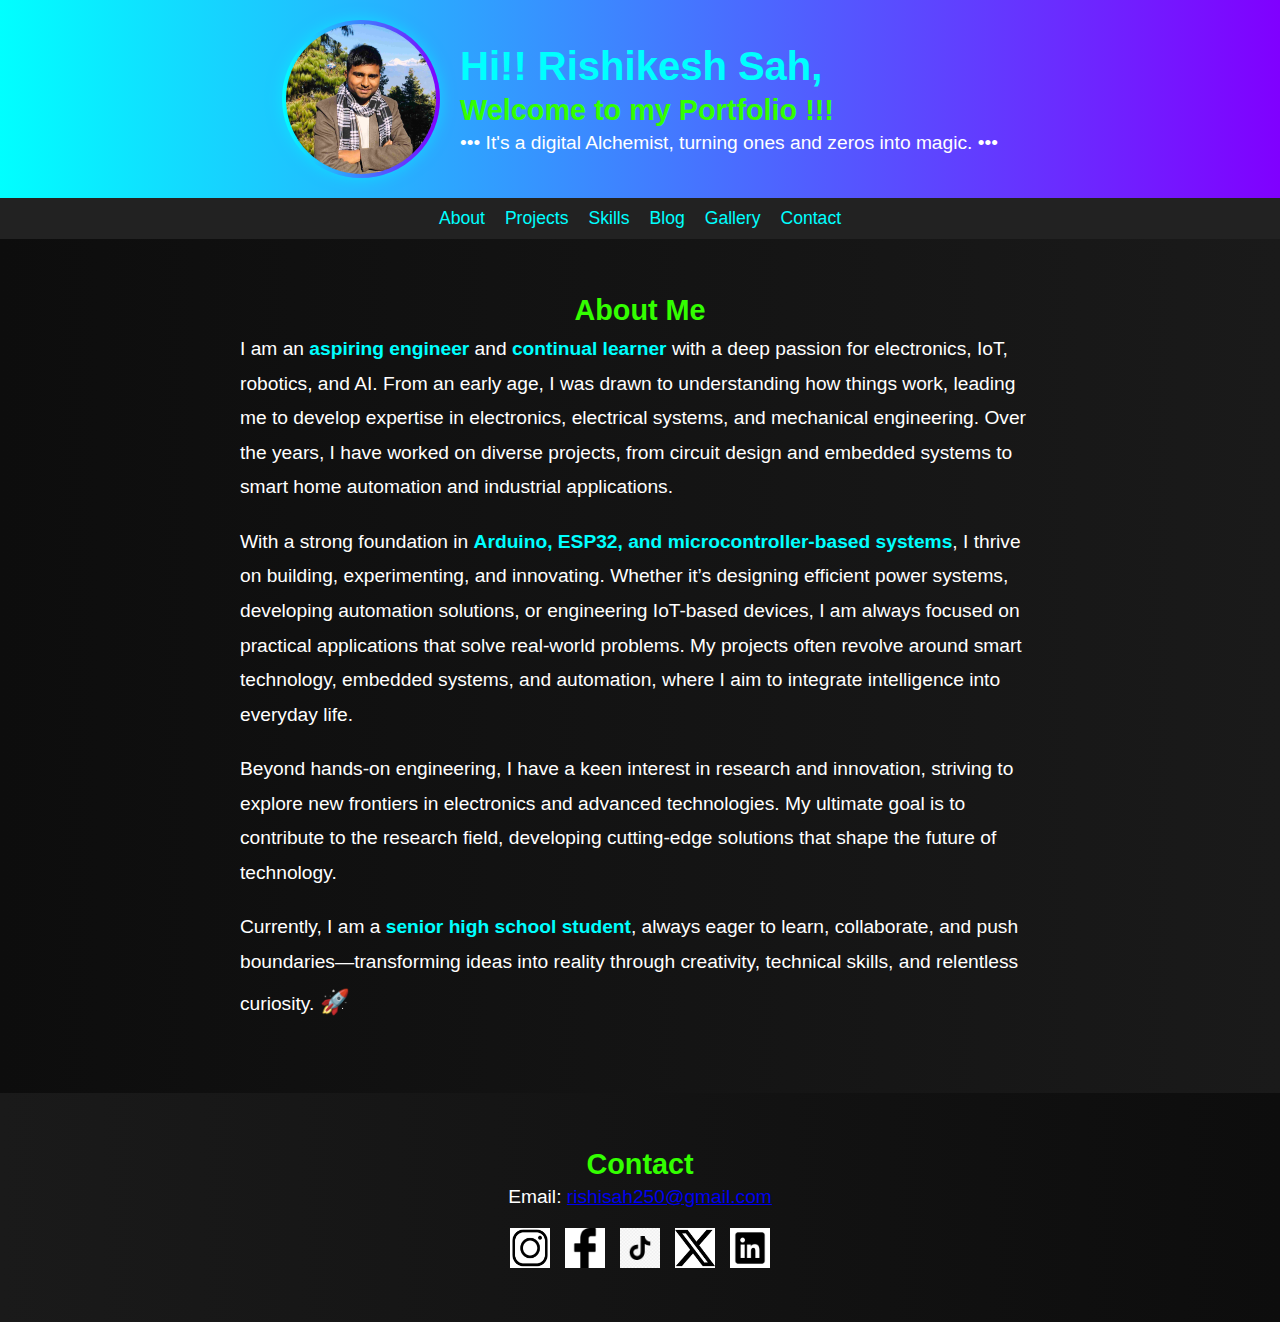
==== index.html @ 109416f1 "index.html" ====
<!DOCTYPE html>
<html lang="en">
<head>
    <meta charset="UTF-8">
    <meta name="viewport" content="width=device-width, initial-scale=1.0">
    <title>Rishikesh Sah - Portfolio</title>
    <link rel="stylesheet" href="styles.css">
    <style>
        /* General Styles */
        body {
            background-color: #0d0d0d;
            color: #fff;
            font-family: Arial, sans-serif;
            text-align: center;
            margin: 0;
            padding: 0;
        }

        /* Header Section */
        header {
            padding: 20px;
            background: linear-gradient(to right, #00ffff, #8000ff);
            animation: fadeIn 2s ease-in-out;
        }

        .profile-header {
            display: flex;
            align-items: center;
            justify-content: center;
            gap: 20px;
        }

        .profile-photo {
            width: 150px;
            height: 150px;
            border-radius: 50%;
            border: 4px solid transparent;
            background: linear-gradient(to right, #00ffff, #8000ff) border-box;
            box-shadow: 0 0 15px rgba(0, 255, 255, 0.5);
            object-fit: cover;
        }

        .header-text {
            text-align: left;
        }

        h1, h2, p {
            margin: 5px 0;
        }

        h1 {
            font-size: 2.5rem;
            color: #00ffff;
        }

        h2 {
            font-size: 1.8rem;
            color: #33ff00;
        }

        p {
            font-size: 1.2rem;
            color: #fff;
        }

        /* Navigation Bar */
        nav ul {
            list-style: none;
            padding: 0;
            display: flex;
            justify-content: center;
            background: #222;
            margin: 0;
        }

        nav ul li {
            margin: 10px;
        }

        nav ul li a {
            color: #00ffff;
            text-decoration: none;
            font-size: 1.1rem;
            transition: color 0.3s;
        }

        nav ul li a:hover {
            color: #8000ff;
        }

        /* Sections */
        section {
            padding: 50px 20px;
        }

        #about {
            background: linear-gradient(to right, #0d0d0d, #1a1a1a);
        }

        #contact {
            background: linear-gradient(to right, #1a1a1a, #0d0d0d);
        }

        .about-content {
            max-width: 800px;
            margin: 0 auto;
            text-align: left;
            line-height: 1.8;
        }

        .about-content p {
            margin-bottom: 20px;
        }

        .highlight {
            color: #00ffff;
            font-weight: bold;
        }

        .rocket {
            font-size: 1.5rem;
            animation: float 2s infinite ease-in-out;
        }

        /* Social Icons */
        .social-icons {
            display: flex;
            justify-content: center;
            gap: 15px;
            margin-top: 20px;
        }

        .social-icons a {
            color: #fff;
            text-decoration: none;
        }

        .social-icons img {
            width: 40px;
            height: 40px;
            transition: transform 0.3s;
        }

        .social-icons img:hover {
            transform: scale(1.2);
        }

        /* Animations */
        @keyframes fadeIn {
            from { opacity: 0; }
            to { opacity: 1; }
        }

        @keyframes float {
            0%, 100% { transform: translateY(0); }
            50% { transform: translateY(-10px); }
        }
    </style>
</head>
<body>
    <!-- Header Section -->
    <header>
        <div class="profile-header">
            <img src="profile-photo.png" alt="Rishikesh Sah" class="profile-photo">
            <div class="header-text">
                <h1>Hi!! Rishikesh Sah,</h1>
                <h2>Welcome to my Portfolio !!!</h2>
                <p>••• It's a digital Alchemist, turning ones and zeros into magic. •••</p>
            </div>
        </div>
    </header>
    
    <!-- Navigation Bar -->
    <nav>
        <ul>
            <li><a href="#about">About</a></li>
            <li><a href="projects.html">Projects</a></li>
            <li><a href="skills.html">Skills</a></li>
            <li><a href="blog/blog.html">Blog</a></li>
            <li><a href="gallery.html">Gallery</a></li>
            <li><a href="#contact">Contact</a></li>
        </ul>
    </nav>
    
    <!-- About Section -->
    <section id="about">
        <h2>About Me</h2>
        <div class="about-content">
            <p>I am an <span class="highlight">aspiring engineer</span> and <span class="highlight">continual learner</span> with a deep passion for electronics, IoT, robotics, and AI. From an early age, I was drawn to understanding how things work, leading me to develop expertise in electronics, electrical systems, and mechanical engineering. Over the years, I have worked on diverse projects, from circuit design and embedded systems to smart home automation and industrial applications.</p>
            <p>With a strong foundation in <span class="highlight">Arduino, ESP32, and microcontroller-based systems</span>, I thrive on building, experimenting, and innovating. Whether it’s designing efficient power systems, developing automation solutions, or engineering IoT-based devices, I am always focused on practical applications that solve real-world problems. My projects often revolve around smart technology, embedded systems, and automation, where I aim to integrate intelligence into everyday life.</p>
            <p>Beyond hands-on engineering, I have a keen interest in research and innovation, striving to explore new frontiers in electronics and advanced technologies. My ultimate goal is to contribute to the research field, developing cutting-edge solutions that shape the future of technology.</p>
            <p>Currently, I am a <span class="highlight">senior high school student</span>, always eager to learn, collaborate, and push boundaries—transforming ideas into reality through creativity, technical skills, and relentless curiosity. <span class="rocket">🚀</span></p>
        </div>
    </section>
    
    <!-- Contact Section -->
    <section id="contact">
        <h2>Contact</h2>
        <p>Email: <a href="mailto:rishisah250@gmail.com">rishisah250@gmail.com</a></p>
        <div class="social-icons">
            <a href="https://www.instagram.com/rishikesh.iot" target="_blank"><img src="instagram-icon.png" alt="Instagram"></a>
            <a href="https://www.facebook.com/rishikesh.ai.ml" target="_blank"><img src="facebook-icon.png" alt="Facebook"></a>
            <a href="https://www.tiktok.com/@rishikesh.iot" target="_blank"><img src="tiktok-icon.png" alt="TikTok"></a>
            <a href="https://x.com/rishikesh_IoT" target="_blank"><img src="X-icon.png" alt="X (Twitter)"></a>
            <a href="https://www.linkedin.com/in/rishikesh-iot/" target="_blank"><img src="linkedin-icon.png" alt="LinkedIn"></a>
        </div>
    </section>
</body>
</html>
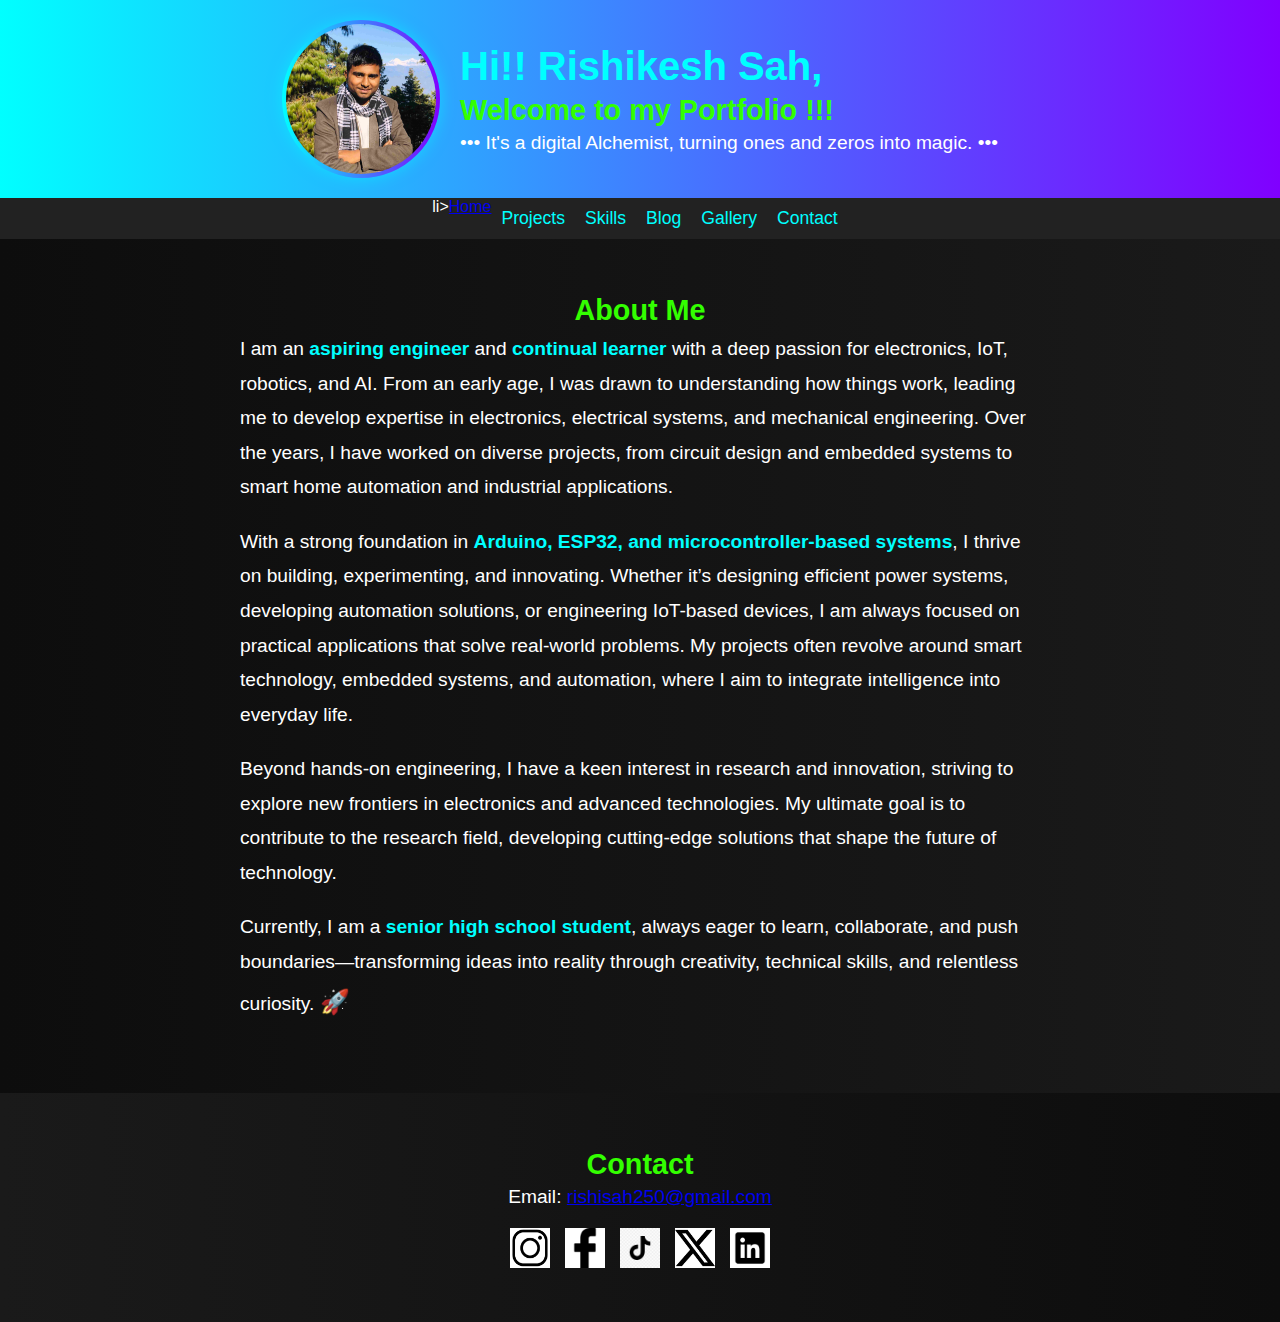
==== commit 2955e94c: "Your commit message here" ====
--- a/index.html
+++ b/index.html
@@ -173,12 +173,12 @@
     <!-- Navigation Bar -->
     <nav>
         <ul>
-            <li><a href="#about">About</a></li>
-            <li><a href="projects.html">Projects</a></li>
-            <li><a href="skills.html">Skills</a></li>
-            <li><a href="blog/blog.html">Blog</a></li>
-            <li><a href="gallery.html">Gallery</a></li>
-            <li><a href="#contact">Contact</a></li>
+            li><a href="/index.html">Home</a></li>
+            <li><a href="/projects/projects.html">Projects</a></li>
+            <li><a href="/skills/skills.html">Skills</a></li>
+            <li><a href="/blog/blog.html">Blog</a></li>
+            <li><a href="/gallery/gallery.html">Gallery</a></li>
+            <li><a href="/index.html#contact">Contact</a></li>
         </ul>
     </nav>
     
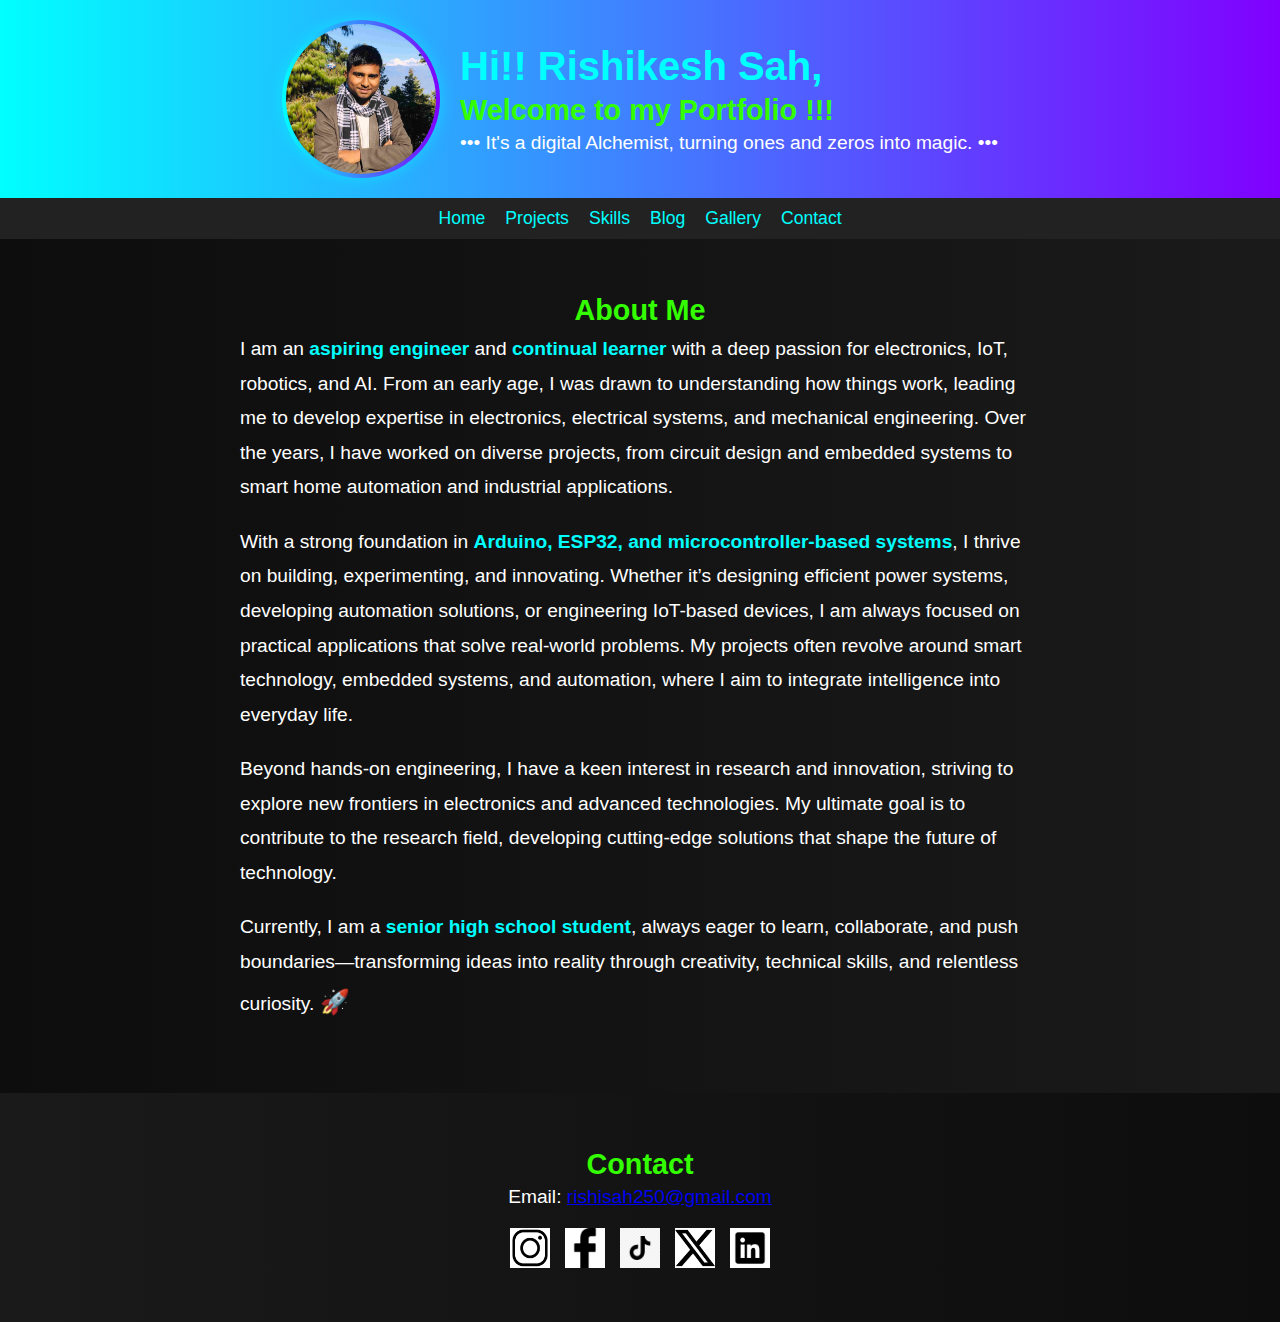
==== commit f6192af0: "Your commit message here" ====
--- a/index.html
+++ b/index.html
@@ -173,7 +173,7 @@
     <!-- Navigation Bar -->
     <nav>
         <ul>
-            li><a href="/index.html">Home</a></li>
+            <li><a href="/index.html">Home</a></li>
             <li><a href="/projects/projects.html">Projects</a></li>
             <li><a href="/skills/skills.html">Skills</a></li>
             <li><a href="/blog/blog.html">Blog</a></li>
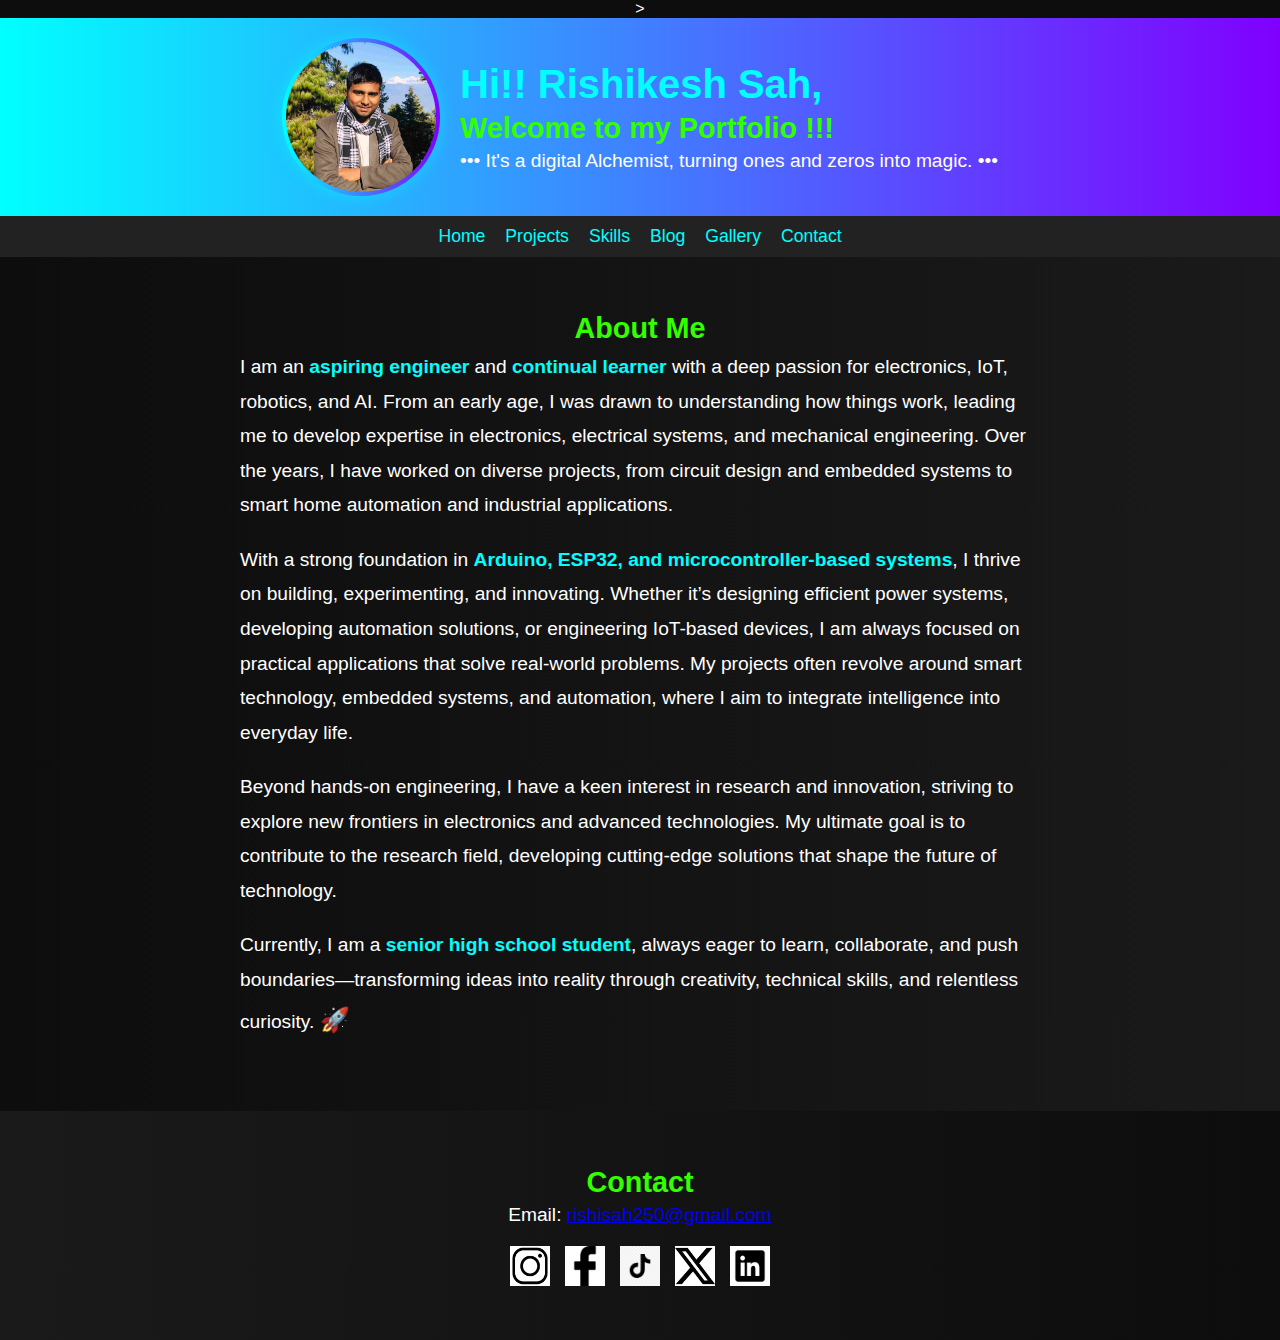
==== commit 112dbf29: "Your commit message here" ====
--- a/index.html
+++ b/index.html
@@ -3,7 +3,9 @@
 <head>
     <meta charset="UTF-8">
     <meta name="viewport" content="width=device-width, initial-scale=1.0">
+    <meta name="description" content="Welcome to Rishikesh Sah's portfolio. Explore my projects, skills, and blog as I share my journey in electronics, IoT, robotics, and AI.">
     <title>Rishikesh Sah - Portfolio</title>
+    <link rel="icon" type="image/png" href="logo.png">
     <link rel="stylesheet" href="styles.css">
     <style>
         /* General Styles */
@@ -155,7 +157,7 @@
             0%, 100% { transform: translateY(0); }
             50% { transform: translateY(-10px); }
         }
-    </style>
+    </style>>
 </head>
 <body>
     <!-- Header Section -->
@@ -175,9 +177,9 @@
         <ul>
             <li><a href="/index.html">Home</a></li>
             <li><a href="/projects/projects.html">Projects</a></li>
-            <li><a href="/skills/skills.html">Skills</a></li>
+            <li><a href="/index.html">Skills</a></li>
             <li><a href="/blog/blog.html">Blog</a></li>
-            <li><a href="/gallery/gallery.html">Gallery</a></li>
+            <li><a href="/index.html">Gallery</a></li>
             <li><a href="/index.html#contact">Contact</a></li>
         </ul>
     </nav>
@@ -206,4 +208,4 @@
         </div>
     </section>
 </body>
-</html>
+</html>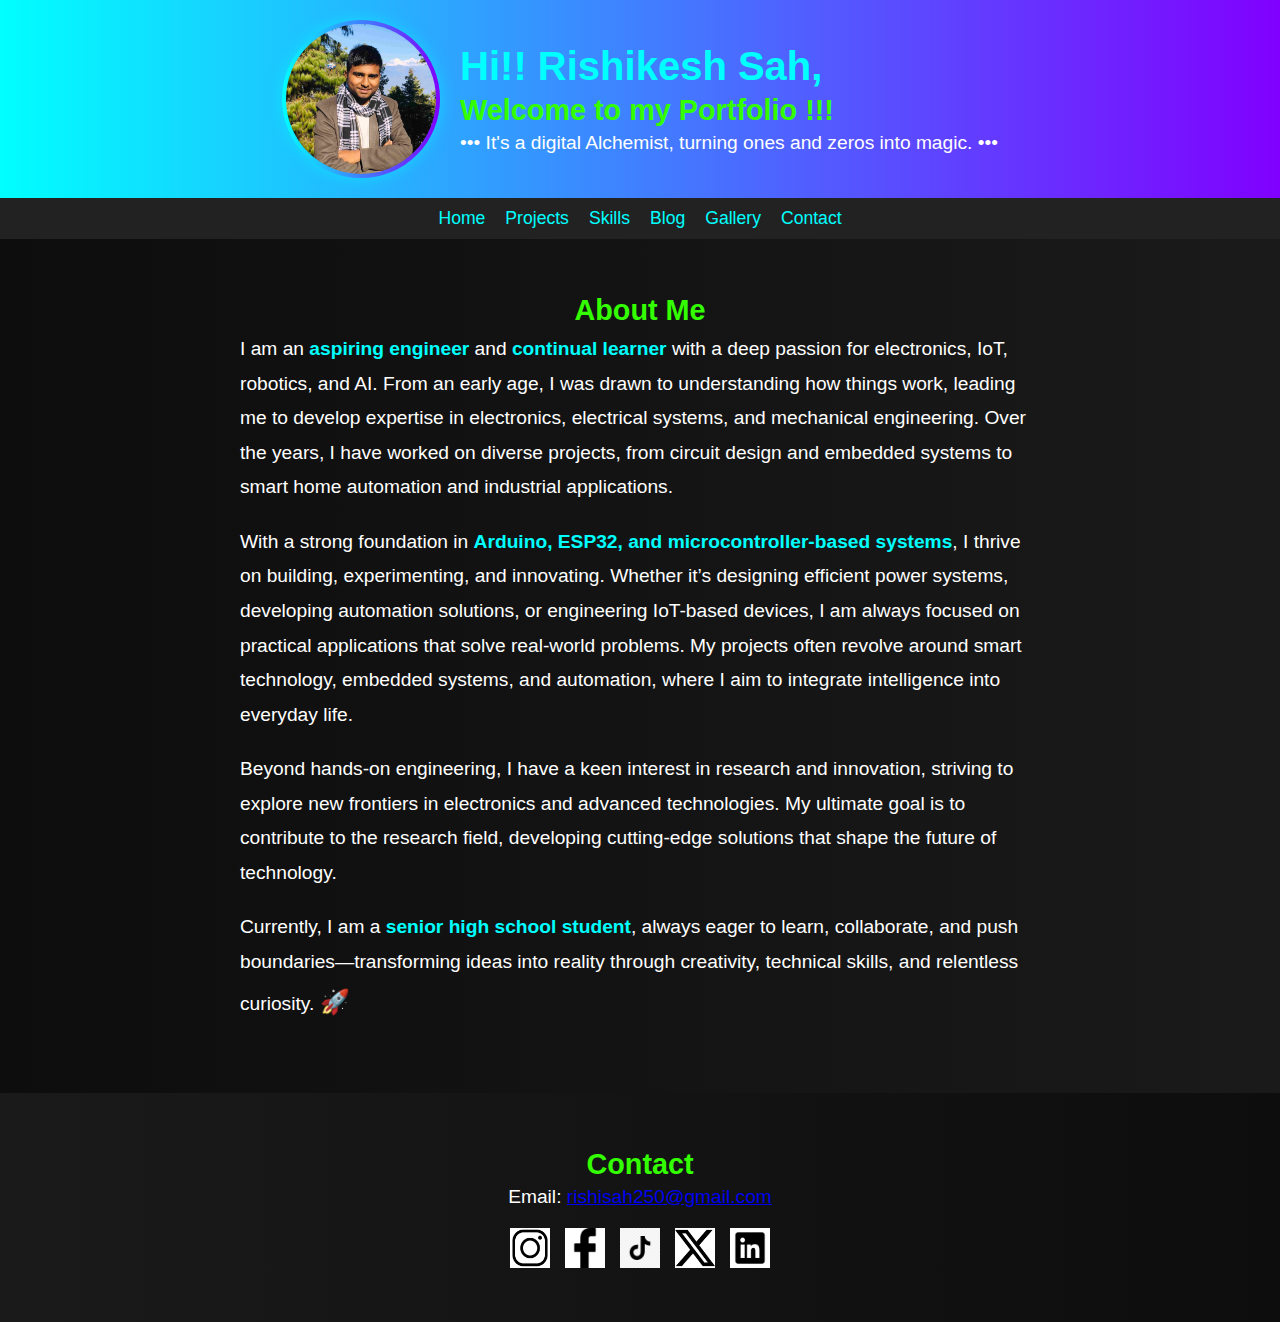
==== commit 07c008b9: "Resolved merge conflicts" ====
--- a/index.html
+++ b/index.html
@@ -157,7 +157,7 @@
             0%, 100% { transform: translateY(0); }
             50% { transform: translateY(-10px); }
         }
-    </style>>
+    </style>
 </head>
 <body>
     <!-- Header Section -->
